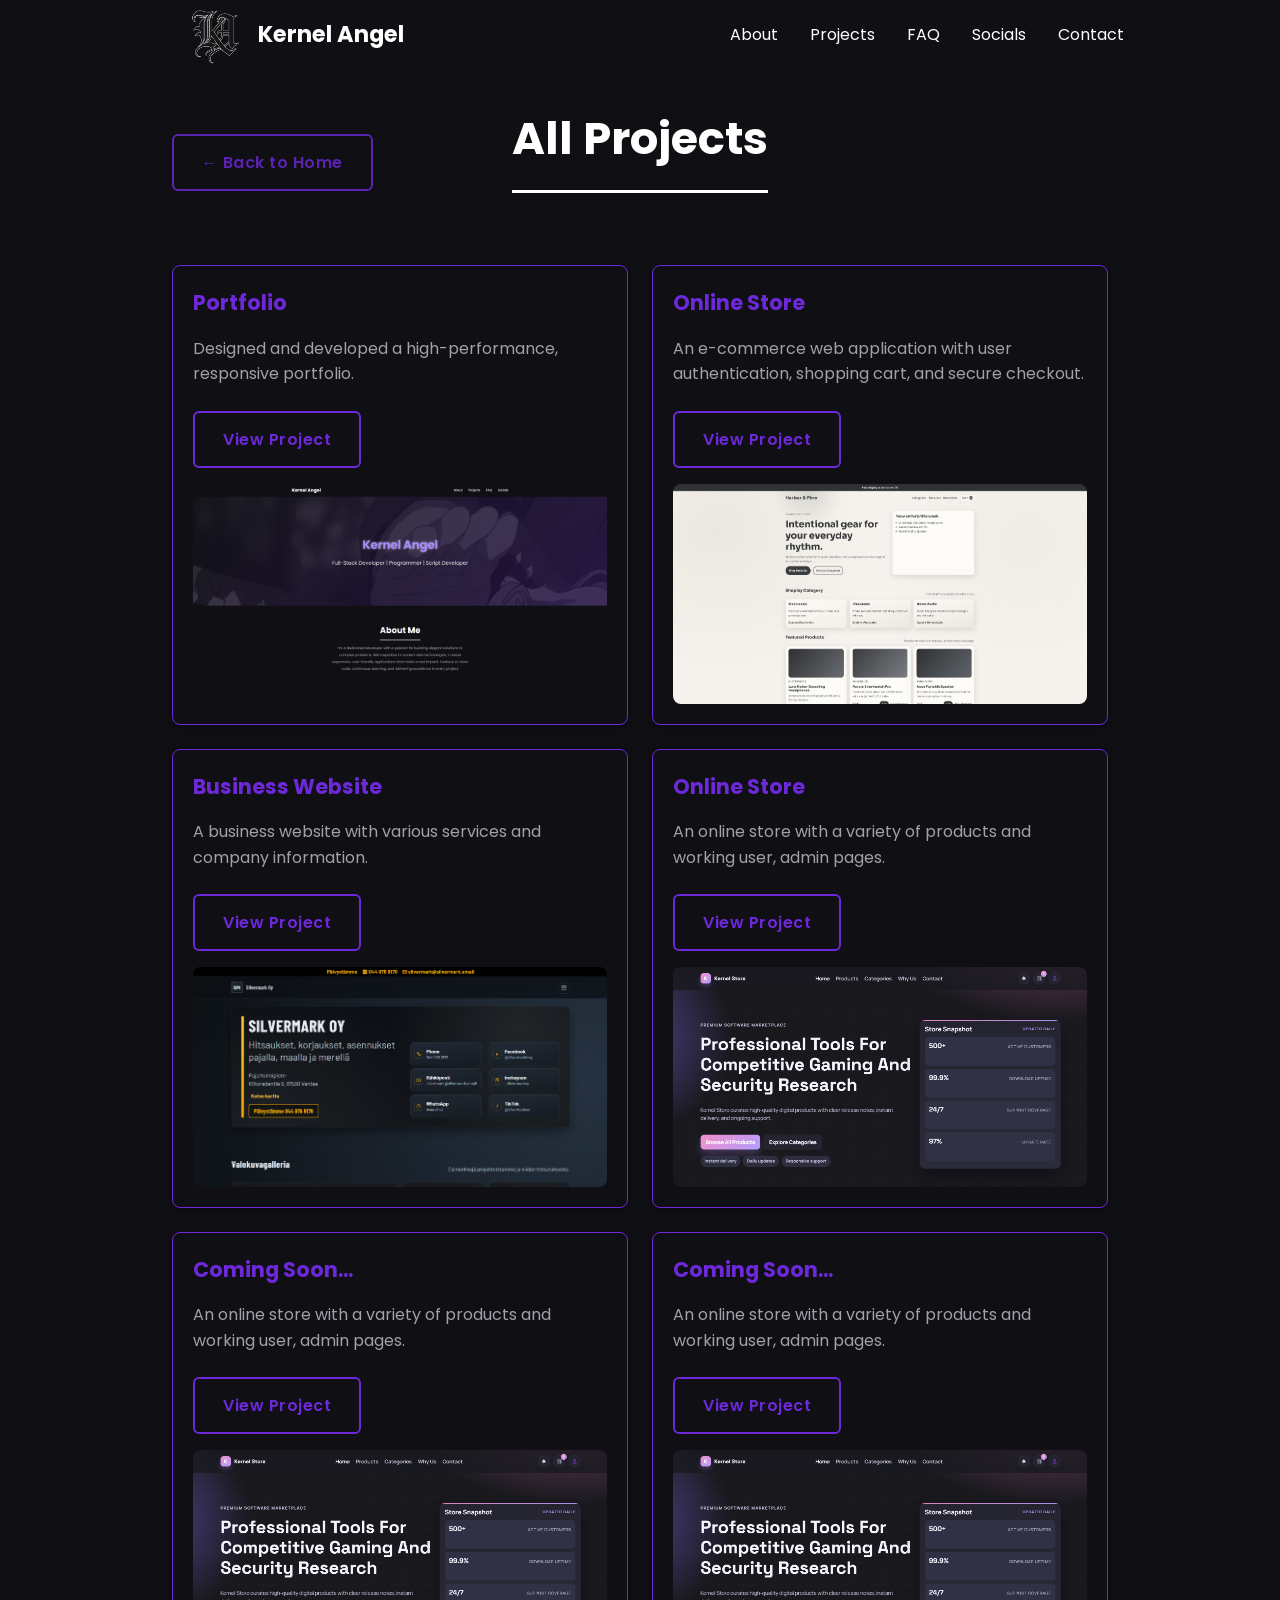
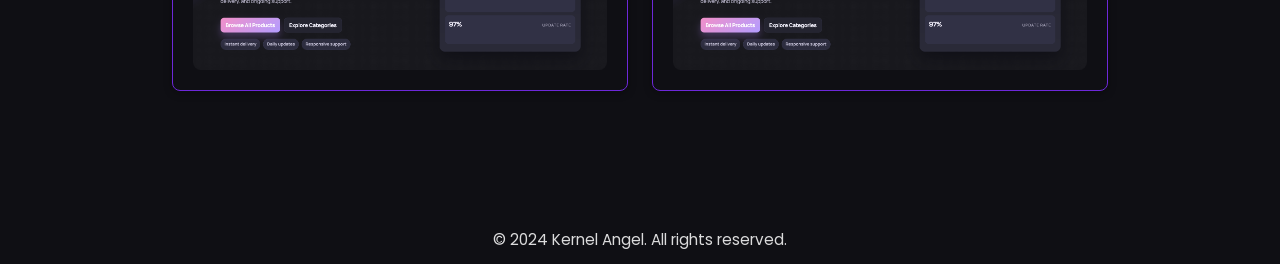
==== all-projects.html @ e1975020 "Add files via upload" ====
<!DOCTYPE html>
<html lang="en">
<head>
    <meta charset="UTF-8">
    <meta name="viewport" content="width=device-width, initial-scale=1.0">
    <meta name="description" content="All Projects - Detailed project information">
    <title>All Projects - Kernel Angel</title>
    <link rel="stylesheet" href="style.css">
    <link rel="icon" type="image/x-icon" href="photos/favicon/icons8-favicon-64.png">
</head>
<body>
    <nav class="navbar">
        <div class="container">
            <div class="logo">
                <img src="photos/KA Main.png" alt="Kernel Angel Logo">
                <a href="index.html" style="margin-left: -20px;">Kernel Angel</a>
            </div>
            <ul class="nav-links">
                <li><a href="index.html#about">About</a></li>
                <li><a href="index.html#projects">Projects</a></li>
                <li><a href="index.html#faq">FAQ</a></li>
                <li><a href="index.html#socials">Socials</a></li>
                <li><a href="index.html#contact">Contact</a></li>
            </ul>
        </div>
    </nav>

    <section id="projects" class="projects">
        <a href="index.html#projects" class="btn-link back-link" style="margin-right: 46rem;">← Back to Home</a>
        <div class="container" style="margin-top: -120px;">
            <h2>All Projects</h2>
            <div class="projects-grid">
                <div class="project-card">
                    <div class="project-content">
                        <h3>Portfolio</h3>
                        <p>Designed and developed a high-performance, responsive portfolio.</p>
                        <a href="project1-all.html" class="btn-link">View Project</a>
                    </div>
                    <img src="photos/project/portfolio1.png" alt="Project 1" class="project-image">
                </div>
                <div class="project-card">
                    <div class="project-content">
                        <h3>Online Store</h3>
                        <p>An e-commerce web application with user authentication, shopping cart, and secure checkout.</p>
                        <a href="project2-all.html" class="btn-link">View Project</a>
                    </div>
                    <img src="photos/project/onlinestore1.png" alt="Project 2" class="project-image">
                </div>
                <div class="project-card">
                    <div class="project-content">
                        <h3>Business Website</h3>
                        <p>A business website with various services and company information.</p>
                        <a href="project3-all.html" class="btn-link">View Project</a>
                    </div>
                    <img src="photos/project/SMARK1.png" alt="Project 3" class="project-image">
                </div>
                <div class="project-card">
                    <div class="project-content">
                        <h3>Online Store</h3>
                        <p>An online store with a variety of products and working user, admin pages.</p>
                        <a href="project4-all.html" class="btn-link">View Project</a>
                    </div>
                    <img src="photos/project/store1.png" alt="Project 4" class="project-image">
                </div>
                <div class="project-card">
                    <div class="project-content">
                        <h3>Coming Soon...</h3>
                        <p>An online store with a variety of products and working user, admin pages.</p>
                        <a href="#" class="btn-link">View Project</a>
                    </div>
                    <img src="photos/project/store1.png" alt="Project 4" class="project-image">
                </div>
                <div class="project-card">
                    <div class="project-content">
                        <h3>Coming Soon...</h3>
                        <p>An online store with a variety of products and working user, admin pages.</p>
                        <a href="#" class="btn-link">View Project</a>
                    </div>
                    <img src="photos/project/store1.png" alt="Project 4" class="project-image">
                </div>
            </div>       
        </div>
    </section>

    <footer>
        <div class="container">
            <p>&copy; 2024 Kernel Angel. All rights reserved.</p>
        </div>
    </footer>
---- style.css ----
@import url('https://fonts.googleapis.com/css2?family=Poppins:wght@300;400;600;700&display=swap');
@import url('https://fonts.cdnfonts.com/css/cloister-black');

:root {
    --primary-color: #0f0f14;
    --secondary-color: #6d28d9;
    --accent-color: #a78bfa;
    --light-bg: #27272e;
    --text-color: #e4e4e7;
    --text: #e4e4e7;
    --text-light: #a1a1aa;
    --white: #ffffff;
    --spacing-unit: 1rem;
}

* {
    margin: 0;
    padding: 0;
    box-sizing: border-box;
}

.headline {
    font-family: 'Cloister Black', serif;
}

body {
    font-family: 'Poppins', sans-serif;
    line-height: 1.6;
    color: var(--text-color);
    background-color: var(--primary-color);
    overflow-x: hidden;
}

.container {
    width: min(100%, 1000px);
    margin: 0 auto;
    padding: 0 clamp(1rem, 2.5vw, 2rem);
}

/* Navigation */
.navbar {
    background-color: var(--primary-color);
    color: var(--white);
    position: sticky;
    top: 0;
    z-index: 100;
    box-shadow: 0 2px 4px rgba(0, 0, 0, 0.1);
    height: 70px;
}

.navbar .container {
    display: flex;
    justify-content: space-between;
    align-items: center;
    padding: 1rem;
    height: 100%;
}

.logo {
    display: flex;
    align-items: center;
    gap: 2px;
    font-size: 1.4rem;
    font-weight: 700;
    color: var(--white);
}

.logo img {
    width: 120px;
    height: 65px;
    object-fit: contain;
    display: block;
    flex-shrink: 0;
}

.logo span {
    line-height: 1;
    margin-left: -20px;
}

.nav-links {
    display: flex;
    list-style: none;
    gap: 2rem;
}

.nav-links a {
    color: var(--white);
    text-decoration: none;
    transition: color 0.3s ease;
}

.nav-links a:hover {
    color: var(--secondary-color);
}

/* Hero Section */
.hero {
    color: var(--white);
    padding: 6rem var(--spacing-unit);
    text-align: center;
    min-height: 45vh;
    display: flex;
    align-items: center;
    justify-content: center;
    position: relative;
}

.hero::before {
    content: "";
    position: absolute;
    inset: 0;
    height: 100%;
    background: linear-gradient(135deg, var(--primary-color) 0%, var(--secondary-color) 300%);
    z-index: 0;
}

.hero-banner-container {
    position: absolute  ;
    top: 0;
    left: 0;
    width: 100%;
    height: 100%;
    overflow: hidden;
    border-radius: 0;
    opacity: 0.15;
}

.hero-banner {
    width: 100%;
    height: 100%;
    object-fit: cover;
    display: block;
}

.hero h1 {
    font-size: 4rem;
    margin-bottom: 1.5rem;
    font-weight: 700;
    letter-spacing: -1px;
    position: relative;
    z-index: 1;
    color: #b7a2f8;
    text-shadow: 0 0 12px rgba(202, 194, 194, 0.3),
                 0 0 18px rgba(255, 255, 255, 0.15);
}

.hero .subtitle {
    font-size: 1.75rem;
    opacity: 0.95;
    font-weight: 300;
    position: relative;
    z-index: 1;
}

.text-green {
    color: #10b981;
}

.text-blue {
    color: #5997fb;
}

.text-red {
    color: #ef4444;
}

.text-orange {
    color: #f17319;
}

/* About Section */
.about {
    padding: 6rem var(--spacing-unit);
    background-color: var(--primary-color);
    text-align: center;
}

.about h2,
.projects h2,
.contact h2 {
    font-size: 2.8rem;
    margin-bottom: 1.5rem;
    font-weight: 700;
    color: var(--white);
    padding-bottom: 1rem;
    border-bottom: 3px solid var(--white);
    display: inline-block;
    margin-left: auto;
    margin-right: auto;
}

.about p {
    font-size: 1.15rem;
    color: var(--text-light);
    max-width: 750px;
    margin: 0 auto;
    line-height: 2;
}

/* Stats Section */
.stats {
    background-color: var(--primary-color);
    padding: 5rem var(--spacing-unit);
}

.stats-grid {
    display: grid;
    grid-template-columns: repeat(auto-fit, minmax(250px, 1fr));
    gap: 2rem;
    max-width: 1000px;
    margin: 0 auto;
}

.stat-card {
    background: linear-gradient(135deg, rgba(109, 40, 217, 0.15) 0%, rgba(109, 40, 217, 0.08) 100%);
    border: 2px solid var(--secondary-color);
    border-radius: 12px;
    padding: 2.5rem 2rem;
    text-align: center;
    transition: all 0.35s cubic-bezier(0.4, 0, 0.2, 1);
}

.stat-card:hover {
    transform: translateY(-8px);
    background: linear-gradient(135deg, rgba(109, 40, 217, 0.25) 0%, rgba(109, 40, 217, 0.15) 100%);
    box-shadow: 0 12px 32px rgba(109, 40, 217, 0.3);
    border-color: var(--accent-color);
}

.stat-number {
    font-size: 3.5rem;
    font-weight: 700;
    color: var(--secondary-color);
    margin-bottom: 1rem;
    letter-spacing: -1px;
}

.stat-label {
    font-size: 1.1rem;
    color: var(--text-light);
    font-weight: 600;
    letter-spacing: 0.5px;
}

/* Projects Section */
.projects {
    padding: 4rem var(--spacing-unit);
    background-color: var(--primary-color);
    text-align: center;
}

.projects-grid {
    display: grid;
    grid-template-columns: repeat(auto-fit, minmax(min(100%, 280px), 1fr));
    gap: 1.5rem;
    margin-top: 3rem;
    align-items: stretch;
}

.project-card {
    background-color: var(--primary-color);
    border: 1px solid var(--secondary-color);
    border-radius: 8px;
    display: flex;
    flex-direction: column;
    align-items: stretch;
    gap: 1rem;
    padding: 1.25rem;
    box-shadow: 0 2px 8px rgba(0, 0, 0, 0.3);
    transition: transform 0.3s ease, box-shadow 0.3s ease;
    min-width: 0;
    max-width: 100%;
}

.project-card:hover {
    transform: translateY(-6px);
    box-shadow: 0 10px 24px rgba(109, 40, 217, 0.25);
}

.project-content {
    flex: 1;
    display: flex;
    flex-direction: column;
    justify-content: space-between;
    text-align: left;
    min-width: 0;
}

.project-content p {
    overflow-wrap: anywhere;
    word-break: break-word;
}

.project-image {
    width: 100%;
    max-width: 100%;
    height: 220px;
    object-fit: cover;
    flex-shrink: 0;
    border-radius: 8px;
}

.project-card a {
    align-self: flex-start;
}

@media (min-width: 900px) {
    .projects-grid {
        grid-template-columns: repeat(2, minmax(0, 1fr));
    }
}

.project-card h3 {
    color: var(--secondary-color);
    font-size: 1.3rem;
    margin: 0 0 1rem 0;
}

.project-card p {
    color: var(--text-light);
    line-height: 1.6;
    margin: 0 0 1.5rem 0;
}

.project-card a {
    display: inline-block;
}


.project-card a {
    display: inline-block;
}

/* Contact Section - FAQ */
.contact {
    background-color: var(--primary-color);
    padding: 6rem var(--spacing-unit);
    text-align: center;
}

.contact-grid {
    display: grid;
    grid-template-columns: minmax(0, 0.9fr) minmax(0, 1.1fr);
    gap: 2rem;
    align-items: start;
    background: linear-gradient(135deg, rgba(109, 40, 217, 0.12) 0%, rgba(255, 255, 255, 0.03) 100%);
    border: 1px solid rgba(167, 139, 250, 0.2);
    border-radius: 24px;
    padding: 2.5rem;
    box-shadow: 0 18px 45px rgba(0, 0, 0, 0.2);
}

.contact-grid > div {
    text-align: left;
}

.contact-grid p {
    color: var(--text-light);
    max-width: 420px;
    line-height: 1.8;
}

.contact-form {
    display: grid;
    gap: 1rem;
    padding: 1.5rem;
    border-radius: 18px;
    background: rgba(15, 15, 20, 0.78);
    border: 1px solid rgba(109, 40, 217, 0.2);
}

.contact-form label,
.contact-form legend {
    color: var(--text-color);
    font-weight: 600;
    text-align: left;
}

.contact-form input,
.contact-form textarea {
    width: 100%;
    padding: 0.9rem 1rem;
    border: 1px solid rgba(167, 139, 250, 0.25);
    border-radius: 12px;
    background: rgba(255, 255, 255, 0.05);
    color: var(--text-color);
    font: inherit;
    transition: border-color 0.2s ease, box-shadow 0.2s ease;
}

.contact-form input:focus,
.contact-form textarea:focus {
    outline: none;
    border-color: var(--accent-color);
    box-shadow: 0 0 0 3px rgba(167, 139, 250, 0.18);
}

.contact-form textarea {
    resize: none;
    min-height: 120px;
}

.contact-reason-group {
    border: 1px solid rgba(167, 139, 250, 0.2);
    border-radius: 14px;
    padding: 1rem;
    background: rgba(255, 255, 255, 0.03);
}

.contact-reason-options {
    display: grid;
    grid-template-columns: repeat(2, minmax(0, 1fr));
    gap: 0.7rem;
    margin-top: 0.65rem;
}

.reason-option {
    display: flex;
    align-items: center;
    gap: 0.6rem;
    padding: 0.7rem 0.8rem;
    border-radius: 999px;
    background: rgba(109, 40, 217, 0.08);
    color: var(--text-light);
    font-size: 0.95rem;
    border: 1px solid transparent;
    transition: all 0.2s ease;
    cursor: pointer;
    user-select: none;
}

.reason-option:hover {
    background: rgba(109, 40, 217, 0.16);
    border-color: rgba(167, 139, 250, 0.25);
}

.reason-option input {
    position: absolute;
    opacity: 0;
    pointer-events: none;
}

.reason-option .reason-label {
    display: inline-block;
    width: 100%;
}

.reason-option:has(input:checked) {
    background: var(--secondary-color);
    color: var(--white);
    border-color: var(--accent-color);
}

.contact-form .btn.btn-primary {
    justify-self: start;
    border-radius: 999px;
    padding: 0.9rem 1.5rem;
}

@media (max-width: 768px) {
    .contact-grid {
        grid-template-columns: 1fr;
        padding: 1.5rem;
    }

    .contact-reason-options {
        grid-template-columns: 1fr;
    }
}

.faq-container {
    max-width: 800px;
    margin: 3rem auto 0;
}

.faq-item {
    margin-bottom: 1.5rem;
    border: 2px solid var(--secondary-color);
    border-radius: 8px;
    overflow: hidden;
    background-color: var(--primary-color);
    transition: all 0.3s cubic-bezier(0.4, 0, 0.2, 1);
}

.faq-item:hover {
    box-shadow: 0 4px 16px rgba(109, 40, 217, 0.2);
}

.faq-question {
    display: flex;
    justify-content: space-between;
    align-items: center;
    padding: 1.5rem;
    cursor: pointer;
    background-color: var(--primary-color);
    transition: all 0.3s ease;
    user-select: none;
    font-weight: 600;
    font-size: 1.1rem;
    color: var(--text);
}

.faq-question:hover {
    background-color: rgba(109, 40, 217, 0.1);
}

.faq-toggle {
    font-size: 1.5rem;
    color: var(--secondary-color);
    transition: transform 0.3s ease;
    min-width: 30px;
    text-align: center;
}

.faq-item.active .faq-question {
    background-color: rgba(109, 40, 217, 0.15);
    border-bottom: 2px solid var(--secondary-color);
}

.faq-item.active .faq-toggle {
    transform: rotate(45deg);
}

.faq-answer {
    max-height: 0;
    overflow: hidden;
    transition: all 0.5s cubic-bezier(0.4, 0, 0.2, 1);
    padding: 0 1.5rem;
    opacity: 0;
}

.faq-item.active .faq-answer {
    max-height: 500px;
    padding: 1.5rem;
    opacity: 1;
}

.faq-answer p {
    color: var(--text-light);
    margin: 0;
    line-height: 1.8;
    font-size: 1rem;
}

.faq-answer a {
    color: var(--secondary-color);
    text-decoration: none;
    font-weight: 600;
    transition: all 0.3s ease;
}

.faq-answer a:hover {
    color: var(--accent-color);
    text-decoration: underline;
}

/* Buttons and Links */
.btn-primary,
.btn-link {
    display: inline-block;
    padding: 0.85rem 1.75rem;
    border-radius: 6px;
    text-decoration: none;
    transition: all 0.3s ease;
    font-weight: 600;
    font-size: 1rem;
    letter-spacing: 0.5px;
}

.project-links .btn-primary {
    padding: 0.7rem 1.4rem;
    font-size: 0.95rem;
}

.btn-primary {
    background-color: var(--secondary-color);
    color: var(--white);
    border: 2px solid var(--secondary-color);
}

.btn-primary:hover {
    background-color: transparent;
    color: var(--secondary-color);
    transform: translateY(-2px);
    box-shadow: 0 4px 12px rgba(109, 40, 217, 0.3);
}

.btn-link {
    color: var(--secondary-color);
    border: 2px solid var(--secondary-color);
}

.btn-link:hover {
    background-color: var(--secondary-color);
    color: var(--white);
    transform: translateY(-2px);
}

/* Social Media Section */
.socials {
    background-color: var(--primary-color);
    padding: 5rem var(--spacing-unit);
    text-align: center;
}

.socials h2 {
    font-size: 2.8rem;
    margin-bottom: 2rem;
    font-weight: 700;
    color: var(--white);
    padding-bottom: 1rem;
    border-bottom: 3px solid var(--white);
    display: inline-block;
    margin-left: auto;
    margin-right: auto;
}

.social-links {
    display: flex;
    justify-content: center;
    gap: 2rem;
    flex-wrap: wrap;
    margin-top: 3rem;
}

.social-link {
    display: flex;
    flex-direction: column;
    align-items: center;
    gap: 0.8rem;
    padding: 2rem 2.2rem;
    background: rgba(109, 40, 217, 0.08);
    border: 2px solid var(--secondary-color);
    border-radius: 12px;
    text-decoration: none;
    transition: all 0.35s cubic-bezier(0.4, 0, 0.2, 1);
    color: var(--text-light);
}

.social-link:hover {
    background-color: var(--secondary-color);
    color: var(--white);
    transform: translateY(-8px);
    box-shadow: 0 12px 32px rgba(109, 40, 217, 0.3);
}

.social-icon {
    font-size: 2.5rem;
    line-height: 1;
    transition: transform 0.35s ease;
}

.social-link:hover .social-icon {
    transform: scale(1.15) rotate(5deg);
}

.social-label {
    font-size: 1rem;
    font-weight: 600;
    letter-spacing: 0.5px;
}

/* Footer */
footer {
    background-color: var(--primary-color);
    color: var(--white);
    text-align: center;
    padding: 0.3rem var(--spacing-unit) 0.5rem var(--spacing-unit);
    margin-top: 4rem;
}

footer p {
    opacity: 0.85;
    font-size: 0.95rem;
    margin: 0.25rem 0;
}

/* Project Detail Pages */
.project-hero {
    background: linear-gradient(135deg, var(--primary-color) 0%, var(--secondary-color) 100%);
    color: var(--white);
    padding: 6rem var(--spacing-unit);
    text-align: center;
}

.project-hero h1 {
    font-size: 3rem;
    margin-bottom: 1rem;
}

.project-details {
    padding: 5rem var(--spacing-unit);
    background-color: var(--primary-color);
}

.project-header {
    display: flex;
    flex-direction: column;
    align-items: flex-start;
    margin-bottom: 4rem;
    gap: 1.2rem;
}

.project-header h2 {
    font-size: 2.5rem;
    color: var(--secondary-color);
    margin: 0;
    font-weight: 700;
    letter-spacing: -0.5px;
}

.project-detail-content {
    display: flex;
    flex-direction: column;
    gap: 3rem;
    background: linear-gradient(135deg, rgba(109, 40, 217, 0.05) 0%, rgba(109, 40, 217, 0.02) 100%);
    padding: 3rem;
    border-radius: 16px;
    border: 1px solid rgba(109, 40, 217, 0.1);
}

.project-gallery {
    display: grid;
    grid-template-columns: repeat(3, 1fr);
    gap: 1.5rem;
    width: 100%;
}

.gallery-item {
    overflow: hidden;
    border-radius: 12px;
    box-shadow: 0 8px 24px rgba(109, 40, 217, 0.25);
    transition: all 0.35s cubic-bezier(0.4, 0, 0.2, 1);
    cursor: pointer;
    border: 1px solid rgba(109, 40, 217, 0.15);
    position: relative;
    aspect-ratio: 4/3;
}

.gallery-image {
    width: 100%;
    height: 100%;
    object-fit: cover;
    display: block;
    transition: transform 0.5s cubic-bezier(0.4, 0, 0.2, 1);
}

.gallery-item:hover .gallery-image {
    transform: scale(1.15);
}

.gallery-overlay {
    position: absolute;
    top: 0;
    left: 0;
    width: 100%;
    height: 100%;
    display: flex;
    align-items: center;
    justify-content: center;
    flex-direction: column;
    gap: 0.6rem;
    font-size: 1rem;
    font-weight: 700;
    color: var(--white);
    opacity: 0;
    transition: opacity 0.35s ease;
    pointer-events: none;
    text-shadow: 0 2px 10px rgba(0, 0, 0, 0.7), 0 0 20px rgba(109, 40, 217, 0.3);
}

.gallery-overlay::before {
    content: "🔍";
    font-size: 2.5rem;
    display: block;
    opacity: 0.95;
    filter: drop-shadow(0 2px 6px rgba(0, 0, 0, 0.5));
    margin-bottom: 0.5rem;
}

.gallery-item:hover .gallery-overlay {
    opacity: 1;
}

.gallery-item:hover .gallery-image {
    transform: scale(1.15);
}

.gallery-item:hover {
    box-shadow: 0 16px 36px rgba(109, 40, 217, 0.4);
    border-color: rgba(109, 40, 217, 0.3);
}

/* Gallery Modal */
.gallery-modal {
    display: none;
    position: fixed;
    z-index: 1000;
    left: 0;
    top: 0;
    width: 100%;
    height: 100%;
    background-color: rgba(0, 0, 0, 0.95);
    align-items: center;
    justify-content: center;
    animation: fadeIn 0.3s ease;
}

@keyframes fadeIn {
    from {
        opacity: 0;
    }
    to {
        opacity: 1;
    }
}

.modal-image {
    max-width: 90%;
    max-height: 90vh;
    object-fit: contain;
    border-radius: 8px;
    box-shadow: 0 10px 60px rgba(109, 40, 217, 0.4);
    animation: zoomIn 0.3s ease;
}

@keyframes zoomIn {
    from {
        transform: scale(0.9);
        opacity: 0;
    }
    to {
        transform: scale(1);
        opacity: 1;
    }
}

.close-modal {
    position: absolute;
    top: 30px;
    right: 45px;
    font-size: 3rem;
    font-weight: 300;
    color: var(--white);
    cursor: pointer;
    transition: all 0.3s ease;
    z-index: 1001;
}

.close-modal:hover {
    color: var(--accent-color);
    transform: scale(1.2);
}

.project-info h3 {
    font-size: 1.3rem;
    color: var(--accent-color);
    margin-top: 4rem;
    margin-bottom: 1.5rem;
    font-weight: 700;
    letter-spacing: 0.3px;
}

.project-info > p:first-child {
    margin-top: 0;
    margin-bottom: 2rem;
    font-size: 1.05rem;
    line-height: 1.8;
    color: var(--text-light);
}

.project-info p {
    color: var(--text-light);
    line-height: 2;
    margin-bottom: 2rem;
    font-size: 1.05rem;
}

.features-list {
    list-style: none;
    color: var(--text-light);
    line-height: 2;
    padding: 0;
}

.features-accordion {
    display: flex;
    flex-direction: column;
    gap: 1.5rem;
    margin-top: 1.5rem;
}

.accordion-item {
    margin-bottom: 0;
    border: 2px solid var(--secondary-color);
    border-radius: 8px;
    overflow: hidden;
    background: linear-gradient(135deg, rgba(109, 40, 217, 0.2) 0%, rgba(109, 40, 217, 0.1) 100%);
    transition: all 0.3s cubic-bezier(0.4, 0, 0.2, 1);
}

.accordion-item:hover {
    box-shadow: 0 4px 16px rgba(109, 40, 217, 0.2);
}

.accordion-button {
    width: 100%;
    padding: 1.5rem;
    background-color: transparent;
    border: none;
    color: var(--text);
    font-size: 1.1rem;
    font-weight: 600;
    text-align: left;
    cursor: pointer;
    transition: all 0.3s ease;
    display: flex;
    align-items: center;
    justify-content: space-between;
    gap: 1rem;
    user-select: none;
}

.accordion-button:hover {
    background-color: rgba(109, 40, 217, 0.15);
    transform: none;
}

.accordion-button::after {
    content: "+";
    font-size: 1.5rem;
    color: var(--secondary-color);
    transition: transform 0.3s ease;
    min-width: 30px;
    text-align: center;
    flex-shrink: 0;
}

.accordion-item.active .accordion-button {
    background-color: rgba(109, 40, 217, 0.15);
    border-bottom: 2px solid var(--secondary-color);
}

.accordion-item.active .accordion-button::after {
    transform: rotate(45deg);
}

.accordion-content {
    max-height: 0;
    overflow: hidden;
    transition: all 0.5s cubic-bezier(0.4, 0, 0.2, 1);
    padding: 0 1.5rem;
    opacity: 0;
}

.accordion-item.active .accordion-content {
    max-height: 500px;
    padding: 1.5rem;
    opacity: 1;
}

.accordion-content p {
    color: var(--text-light);
    margin: 0;
    line-height: 1.8;
    font-size: 0.95rem;
}

.tech-tags {
    display: flex;
    gap: 1rem;
    flex-wrap: wrap;
    margin: 1rem 0 0 0;
}

.tech-tag {
    background: linear-gradient(135deg, rgba(109, 40, 217, 0.2) 0%, rgba(109, 40, 217, 0.1) 100%);
    color: var(--accent-color);
    padding: 0.8rem 1.5rem;
    border-radius: 24px;
    font-size: 0.95rem;
    font-weight: 700;
    border: 1.5px solid var(--secondary-color);
    transition: all 0.3s ease;
}

.tech-tag:hover {
    background: linear-gradient(135deg, rgba(109, 40, 217, 0.3) 0%, rgba(109, 40, 217, 0.15) 100%);
    box-shadow: 0 4px 12px rgba(109, 40, 217, 0.2);
    transform: translateY(-2px);
}

.project-links {
    display: flex;
    gap: 1rem;
    align-items: center;
    flex-wrap: wrap;
}

.project-links .btn-primary {
    padding: 0.8rem 1.6rem;
    font-size: 0.96rem;
}

.back-link {
    display: inline-block;
    margin-bottom: 2rem;
    opacity: 0.8;
    transition: all 0.3s ease;
}

.back-link:hover {
    opacity: 1;
    transform: translateX(-4px);
}

.project-nav {
    background-color: var(--light-bg);
    padding: 2rem var(--spacing-unit);
}

.logo a {
    color: inherit;
    text-decoration: none;
    transition: color 0.3s ease;
}

.logo a:hover {
    color: var(--secondary-color);
}

/* Responsive Design */
@media (max-width: 768px) {
    .navbar .container {
        flex-wrap: wrap;
        row-gap: 0.75rem;
    }

    .nav-links {
        gap: 1rem;
        flex-wrap: wrap;
        justify-content: center;
        width: 100%;
    }

    .nav-links a {
        font-size: 0.95rem;
    }

    .hero {
        padding: 4rem var(--spacing-unit);
    }

    .projects-grid {
        grid-template-columns: 1fr;
    }

    .hero h1 {
        font-size: 2.2rem;
    }

    .hero .subtitle {
        font-size: 1.2rem;
    }

    .hero-banner-container {
        opacity: 0.1;
    }

    .about h2,
    .projects h2,
    .contact h2 {
        font-size: 1.8rem;
    }

    .stats-grid {
        grid-template-columns: 1fr;
        gap: 1.5rem;
    }

    .stat-number {
        font-size: 2.5rem;
    }

    .stat-label {
        font-size: 1rem;
    }

    .project-card {
        flex-direction: column;
        text-align: center;
        padding: 1.3rem;
        gap: 1.25rem;
    }

    .project-card h3 {
        margin-bottom: 0.8rem;
    }

    .project-image {
        width: 100%;
        height: 250px;
    }

    .project-detail-content {
        padding: 1.25rem;
        gap: 2rem;
    }

    .gallery-item {
        max-width: 100%;
    }

    .gallery-image {
        height: 150px;
    }

    .project-gallery {
        grid-template-columns: 1fr;
        gap: 1.2rem;
    }

    .project-hero h1 {
        font-size: 2rem;
    }

    .project-header {
        flex-direction: column;
        align-items: flex-start;
    }

    .project-header h2 {
        font-size: 1.5rem;
        line-height: 1.3;
    }

    .project-links {
        flex-direction: column;
        width: 100%;
    }

    .project-links a {
        width: 100%;
        text-align: center;
    }

    .socials h2 {
        font-size: 1.8rem;
    }

    .social-links {
        gap: 1.2rem;
    }

    .social-link {
        padding: 1.5rem 1.8rem;
        flex: 0 0 calc(50% - 0.6rem);
    }

    .social-icon {
        font-size: 2rem;
    }

    .social-label {
        font-size: 0.9rem;
    }

    .faq-question {
        font-size: 1rem;
        padding: 1.2rem;
        gap: 0.75rem;
    }

    .faq-answer {
        font-size: 0.95rem;
    }

    .faq-item.active .faq-answer {
        max-height: 400px;
    }

    .accordion-button {
        font-size: 0.95rem;
        padding: 1rem;
    }

    .accordion-content p {
        font-size: 0.9rem;
    }

    .project-gallery {
        grid-template-columns: 1fr;
    }
}

@media (max-width: 480px) {
    .container {
        padding: 0 0.85rem;
    }

    .hero h1 {
        font-size: 1.85rem;
    }

    .hero .subtitle {
        font-size: 1rem;
    }

    .social-link {
        flex: 1 1 100%;
        width: 100%;
    }

    .faq-question {
        font-size: 0.92rem;
        padding: 1rem;
    }

    .faq-toggle {
        min-width: 24px;
    }
}

.contact-grid {
  grid-template-columns: 1fr 1fr;
  gap: 1.1rem;
}

.contact-list {
  list-style: none;
  margin: 1rem 0 0;
  padding: 0;
  font-size: 1.03rem;
  color: var(--muted);
  display: grid;
  gap: 0.45rem;
}

.contact-form {
  display: grid;
  gap: 1.6rem;
  border-color:#6d28d9;;
}

.contact-form label {
  font-size: 0.95rem;
  font-weight: 600;
  color: var(--muted);
  letter-spacing: 0.01em;
}

.contact-form input,
.contact-form textarea {
  width: 100%;
  border: 1px solid var(--line);
  border-radius: 10px;
  background: rgba(7, 7, 7, 0.418);
  color: var(--ink);
  padding: 0.62rem 0.7rem;
  font: inherit;
}

.contact-form input:focus,
.contact-form textarea:focus {
  outline: 2px solid rgba(109, 40, 217, 0.4);
  outline-offset: 1px;
}

.contact-reason-group {
  margin: 0.3rem 0 0.2rem;
  padding: 0;
  border: 0;
  background: transparent;
}

.contact-reason-group legend {
  padding: 0;
  color: var(--muted);
  font-size: 0.95rem;
  font-weight: 600;
  margin-bottom: 0.35rem;
}

.contact-reason-options {
  display: flex;
  flex-wrap: wrap;
  gap: 0.4rem 0.6rem;
}

.optional {
  align-items: center;
  display: inline-flex;
  gap: 1.5rem;
  border-radius: 999px;
  background: rgba(109, 40, 217, 0.08);
  color: var(--muted);
  font-size: 0.92rem;
  transition: all 0.2s ease;
  font-size: 0.60rem;
  padding: 0.3rem 0.5rem;
}
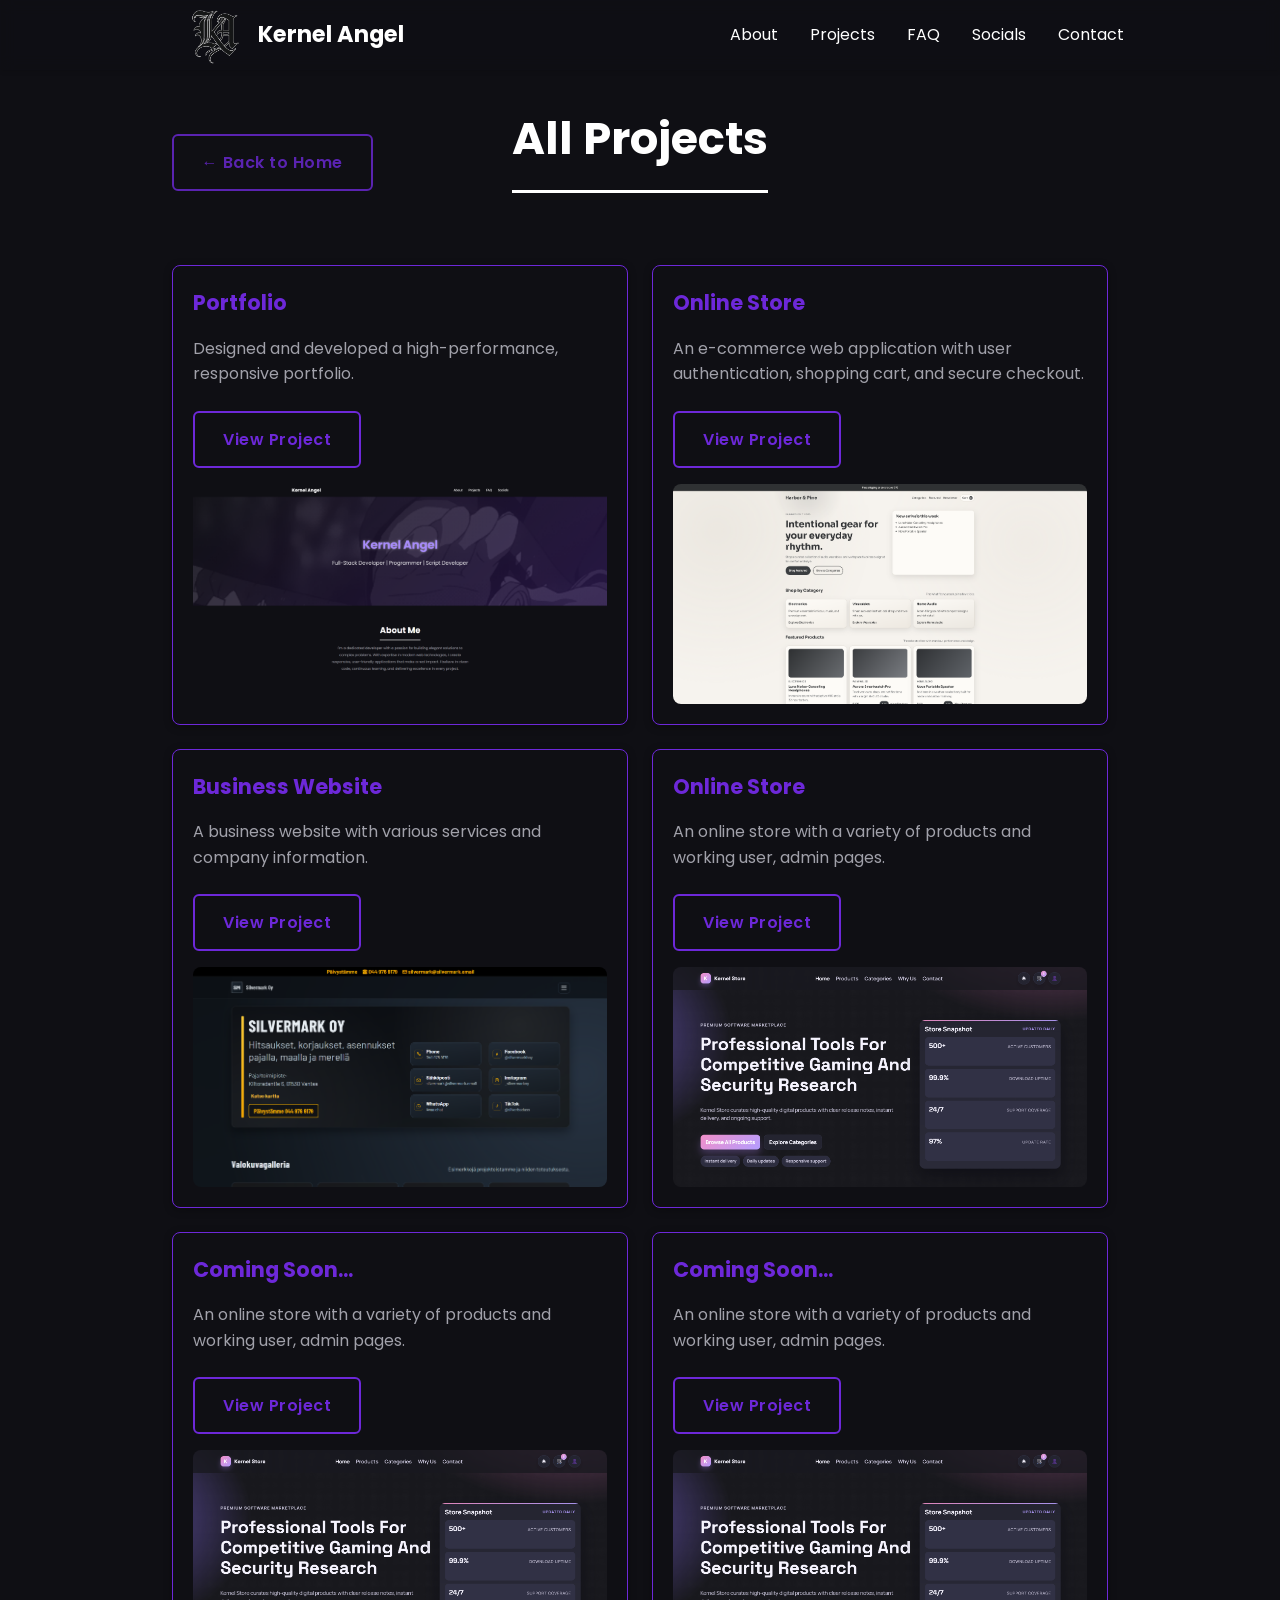
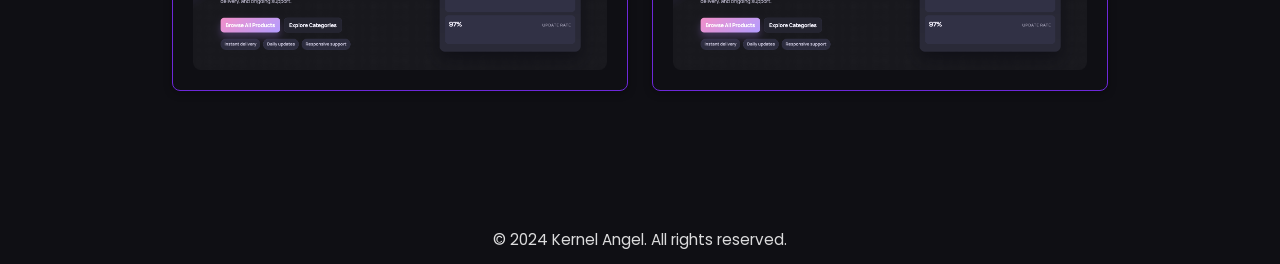
==== commit d8dece14: "Add files via upload" ====
--- a/all-projects.html
+++ b/all-projects.html
@@ -6,7 +6,7 @@
     <meta name="description" content="All Projects - Detailed project information">
     <title>All Projects - Kernel Angel</title>
     <link rel="stylesheet" href="style.css">
-    <link rel="icon" type="image/x-icon" href="photos/favicon/icons8-favicon-64.png">
+    <link rel="icon" type="image/x-icon" href="photos/favicon/logo.svg">
 </head>
 <body>
     <nav class="navbar">
--- a/style.css
+++ b/style.css
@@ -1300,3 +1300,315 @@
   font-size: 0.60rem;
   padding: 0.3rem 0.5rem;
 }
+
+/* ==========================================
+   MOBILE RESPONSIVE FIXES
+   ========================================== */
+
+@media (max-width: 768px) {
+    /* 1. Scale down giant headlines */
+    .hero h1 {
+        font-size: 2.2rem; /* Shrinks the giant hero text to fit screens safely */
+        letter-spacing: 0;
+    }
+    
+    .hero .subtitle {
+        font-size: 1.25rem;
+    }
+
+    .about h2,
+    .projects h2,
+    .contact h2 {
+        font-size: 1.8rem; /* Reduces section titles so they don't break across multiple lines */
+    }
+
+    /* 2. Fix the broken Navbar layout */
+    .navbar {
+        height: auto; /* Allows navigation to expand vertically if needed */
+    }
+
+    .navbar .container {
+        flex-direction: column; /* Stacks the logo and links vertically */
+        gap: 0.75rem;
+        padding: 1rem 0;
+    }
+
+    .nav-links {
+        gap: 1rem; /* Closes the large gap between desktop links */
+        flex-wrap: wrap; /* Lets links wrap nicely to a second row if room runs out */
+        justify-content: center;
+    }
+
+    .logo span {
+        margin-left: -5px; /* Adjusts overlapping text next to your mobile logo logo */
+    }
+
+    /* 3. Turn the Contact Section into a clean single column */
+    .contact-grid {
+        grid-template-columns: 1fr; /* Forces layout to stack nicely top-to-bottom */
+        padding: 1.5rem;
+        border-radius: 16px;
+    }
+
+    .contact-grid p {
+        max-width: 100%; /* Allows paragraph text to use the full width available */
+        margin-bottom: 1rem;
+    }
+
+    .contact-form {
+        padding: 1rem;
+    }
+
+    /* 4. Ensure radio buttons/options have enough space */
+    .contact-reason-options {
+        grid-template-columns: 1fr; /* Stacks selection options vertically on tight screens */
+    }
+}
+
+/* ==========================================
+   PROJECT GRID MOBILE COMPACTNESS FIX
+   ========================================== */
+
+@media (max-width: 768px) {
+    /* 1. Reduce massive gap and pad spacing */
+    .projects {
+        padding: 2.5rem var(--spacing-unit); /* Less blank vertical space */
+    }
+    
+    .projects-grid {
+        grid-template-columns: repeat(auto-fit, minmax(100%, 1fr)); /* Force clean single column stacking */
+        gap: 1rem; /* Closes the giant empty spaces between cards */
+        margin-top: 1.5rem;
+    }
+
+    /* 2. Shrink card sizes and text paddings */
+    .project-card {
+        padding: 1rem; /* Less inner padding so cards don't feel inflated */
+        gap: 0.75rem;
+    }
+
+    /* 3. Tame the oversized image */
+    .project-image {
+        height: 150px; /* Drastically drops image height from 220px to save screen real estate */
+    }
+
+    /* 4. Shrink project title & text sizes */
+    .project-card h3 {
+        font-size: 1.15rem;
+        margin-bottom: 0.5rem;
+    }
+
+    .project-card p {
+        font-size: 0.95rem; /* Slightly smaller text for better readability on phones */
+        margin-bottom: 1rem;
+    }
+}
+
+/* ==========================================
+   VIEW ALL PROJECTS BUTTON FIX
+   ========================================== */
+
+/* Centers the wrapper container */
+.btn-container {
+    display: flex;
+    justify-content: center;
+    width: 100%;
+    margin-top: 2.5rem; /* Replaces the broken margin-top */
+    padding: 0 var(--spacing-unit);
+}
+
+/* Styles the actual button text and box */
+.view-all-projects {
+    display: inline-block;
+    width: 100%;
+    max-width: 320px; /* Looks solid on desktop, safely shrinks on mobile */
+    padding: 0.9rem 1.5rem;
+    background-color: var(--secondary-color);
+    color: var(--white);
+    text-decoration: none;
+    text-align: center;
+    font-weight: 600;
+    border-radius: 8px;
+    transition: background-color 0.3s ease, transform 0.2s ease;
+}
+
+.view-all-projects:hover {
+    background-color: var(--accent-color);
+    transform: translateY(-2px);
+}
+
+@media (max-width: 480px) {
+    .btn-container {
+        margin-top: 1.5rem; /* Tighter spacing for tiny phone screens */
+    }
+    .view-all-projects {
+        max-width: 100%; /* Spans full width on small screens for easy tapping */
+    }
+}
+
+/* ==========================================
+   FORCE KILL ALL MOBILE OVERFLOW & FIX CENTERING
+   ========================================== */
+
+@media (max-width: 768px) {
+    /* 1. Prevent the global page container from stretching too wide */
+    html, body {
+        width: 100% !important;
+        max-width: 100vw !important;
+        overflow-x: hidden !important;
+    }
+
+    /* 2. Fix your container rules to prevent side blowout padding */
+    .container {
+        width: 100% !important;
+        padding-left: 1rem !important;
+        padding-right: 1rem !important;
+        box-sizing: border-box !important;
+    }
+
+    /* 3. Strip layout width rules breaking your header nav bar */
+    .navbar .container {
+        width: 100% !important;
+        max-width: 100% !important;
+        padding: 1rem !important;
+        box-sizing: border-box !important;
+    }
+
+    /* 4. Mechanically center the button relative to the viewport layout window */
+    .btn-container {
+        display: flex !important;
+        justify-content: center !important;
+        align-items: center !important;
+        width: 100% !important;
+        margin: 2.5rem 0 0 0 !important;
+        padding: 0 1rem !important;
+        box-sizing: border-box !important;
+    }
+
+    .view-all-projects {
+        margin: 0 auto !important;
+        width: 100% !important;
+        max-width: 320px !important;
+    }
+}
+
+/* ==========================================
+   DESKTOP & MOBILE VIEW ALL BUTTON STYLING
+   ========================================== */
+
+/* This applies to ALL screen sizes (Desktop first) */
+.btn-container {
+    display: flex !important;
+    justify-content: center !important;
+    align-items: center !important;
+    width: 100% !important;
+    margin: 3rem 0 0 0 !important; /* Adds space below the project grid */
+    padding: 0 !important;
+}
+
+.view-all-projects {
+    display: inline-block !important;
+    background-color: var(--secondary-color) !important; /* Forces your purple color */
+    color: var(--white) !important; /* White text */
+    padding: 0.9rem 2.5rem !important; /* Generous button padding */
+    text-decoration: none !important;
+    font-weight: 600 !important;
+    border-radius: 8px !important; /* Rounded corners */
+    text-align: center !important;
+    width: auto !important; /* Lets it stay button-sized on desktop */
+    min-width: 200px !important;
+    transition: background-color 0.3s ease, transform 0.2s ease !important;
+}
+
+/* Hover effect to make it feel premium */
+.view-all-projects:hover {
+    background-color: var(--accent-color) !important; /* Light purple on hover */
+    transform: translateY(-2px) !important;
+}
+
+/* Specific small overrides just for mobile phone screens */
+@media (max-width: 768px) {
+    .btn-container {
+        margin-top: 1.5rem !important;
+    }
+    .view-all-projects {
+        width: 100% !important; /* Makes it span wider on phones for easy tapping */
+        max-width: 320px !important;
+    }
+}
+
+/* ==========================================
+   ANTI-ZOOM & HORIZONTAL OVERFLOW BLOCK
+   ========================================== */
+
+/* 1. Force the master layout containers to stay locked to the screen width */
+html, body {
+    width: 100% !important;
+    max-width: 100% !important;
+    overflow-x: hidden !important; /* Physically slices off any invisible side scrolling */
+    position: relative;
+}
+
+@media (max-width: 768px) {
+    /* 2. Prevent individual section boxes from breaking out of bounds */
+    .container, 
+    .navbar .container,
+    .stats-grid,
+    .projects-grid,
+    .contact-grid {
+        width: 100% !important;
+        max-width: 100% !important;
+        box-sizing: border-box !important; /* Keeps padding inside the screen bounds */
+    }
+
+    /* 3. Safe guard rule to ensure no project image blows out your cards */
+    .project-image, 
+    .hero-banner {
+        max-width: 100% !important;
+        box-sizing: border-box !important;
+    }
+}
+
+/* ==========================================
+   SMOOTH MOBILE STICKY NAVBAR FIX
+   ========================================== */
+
+@media (max-width: 768px) {
+    .navbar {
+        position: fixed !important; /* Fixed ensures it stays locked to the screen viewport absolute */
+        top: 0 !important;
+        left: 0 !important;
+        width: 100% !important;
+        z-index: 9999 !important; /* Keeps it layered safely above all text, cards, and grid images */
+    }
+
+    /* Adds padding to the top body element so your hero header banner doesn't slide under the new fixed bar */
+    body {
+        padding-top: 60px !important; 
+    }
+}
+
+/* ==========================================
+   DESKTOP STICKY NAVBAR OPTIMIZATION
+   ========================================== */
+
+@media (min-width: 769px) {
+    /* 1. Locks the navbar smoothly to the top of the monitor */
+    .navbar {
+        position: fixed !important;
+        top: 0 !important;
+        left: 0 !important;
+        width: 100% !important;
+        z-index: 9999 !important;
+        height: 70px !important;
+        /* Adds a slight backdrop blur for a modern, glass-like UI effect */
+        backdrop-filter: blur(8px);
+        background-color: rgba(15, 15, 20, 0.9) !important; /* Slightly transparent dark background */
+        transition: all 0.3s ease;
+    }
+
+    /* 2. Pushes the hero section down so the navbar doesn't cover your landing banner text */
+    body {
+        padding-top: 70px !important;
+    }
+}
